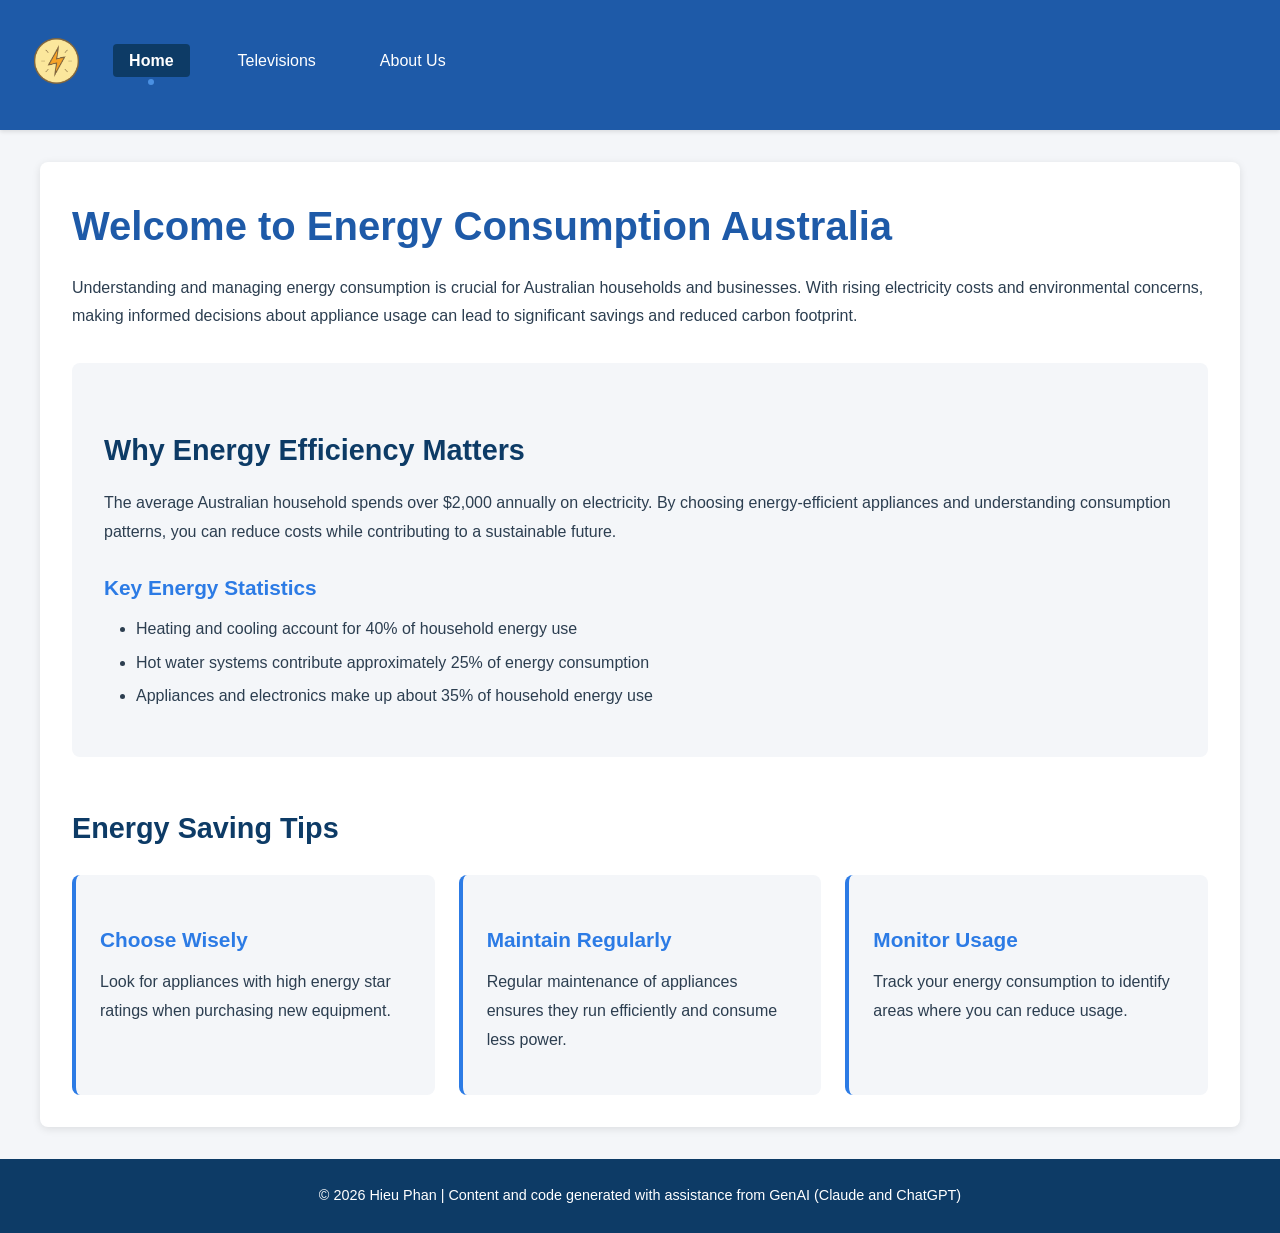
==== energy_platform/index.html @ 1168d559 "repo reconstruc t" ====
<!DOCTYPE html>
<html lang="en">
<head>
    <meta charset="UTF-8">
    <meta name="viewport" content="width=device-width, initial-scale=1.0">
    <title>Energy Consumption - Home</title>
    <link rel="stylesheet" href="styles.css">
</head>
<body>
    <nav class="top-nav">
        <div class="logo-container">
            <a href="#" onclick="showPage('home'); return false;">
                <img src="PowerIcon.png" alt="Power Logo" class="logo">
            </a>
        </div>
        <ul class="nav-menu">
            <li><a href="#" onclick="showPage('home'); return false;" class="nav-link active" data-page="home">Home</a></li>
            <li><a href="#" onclick="showPage('televisions'); return false;" class="nav-link" data-page="televisions">Televisions</a></li>
            <li><a href="#" onclick="showPage('about'); return false;" class="nav-link" data-page="about">About Us</a></li>
        </ul>
    </nav>

    <main>
        <div id="home-page" class="page active">
            <h1>Welcome to Energy Consumption Australia</h1>
            <p>Understanding and managing energy consumption is crucial for Australian households and businesses. With rising electricity costs and environmental concerns, making informed decisions about appliance usage can lead to significant savings and reduced carbon footprint.</p>
            
            <section class="energy-info">
                <h2>Why Energy Efficiency Matters</h2>
                <p>The average Australian household spends over $2,000 annually on electricity. By choosing energy-efficient appliances and understanding consumption patterns, you can reduce costs while contributing to a sustainable future.</p>
                
                <h3>Key Energy Statistics</h3>
                <ul>
                    <li>Heating and cooling account for 40% of household energy use</li>
                    <li>Hot water systems contribute approximately 25% of energy consumption</li>
                    <li>Appliances and electronics make up about 35% of household energy use</li>
                </ul>
            </section>

            <section class="tips">
                <h2>Energy Saving Tips</h2>
                <div class="tips-grid">
                    <div class="tip-card">
                        <h3>Choose Wisely</h3>
                        <p>Look for appliances with high energy star ratings when purchasing new equipment.</p>
                    </div>
                    <div class="tip-card">
                        <h3>Maintain Regularly</h3>
                        <p>Regular maintenance of appliances ensures they run efficiently and consume less power.</p>
                    </div>
                    <div class="tip-card">
                        <h3>Monitor Usage</h3>
                        <p>Track your energy consumption to identify areas where you can reduce usage.</p>
                    </div>
                </div>
            </section>
        </div>

        <div id="televisions-page" class="page">
            <h1>Television Energy Consumption</h1>
            <p>Televisions are one of the most common household appliances in Australia, with most homes having multiple units. Understanding their energy consumption can help you make informed purchasing decisions.</p>

            <section class="tv-tips">
                <h2>Reducing TV Energy Consumption</h2>
                <ul>
                    <li>Adjust brightness settings - factory settings are often unnecessarily high</li>
                    <li>Enable power-saving modes available in most modern TVs</li>
                    <li>Turn off completely rather than leaving on standby (standby can use 1-5 watts)</li>
                    <li>Consider screen size - larger screens consume more power</li>
                    <li>Check energy star ratings when purchasing new televisions</li>
                </ul>
            </section> 
            <section class="tv-info">
                <h2>Understanding Television Energy Consumption</h2>
                <p>
                    This section uses official Australian television energy rating data to explore
                    how different television characteristics influence annual energy consumption.
                    The visualisations focus on factors that matter most to consumers, including
                    screen size, display technology, and brand-level efficiency.
                </p>

                <!-- VISUALISATION 1 -->
                <div class="viz-section">
                    <h3>Visualisation 1: Screen Size vs Energy Consumption</h3>
                    <p class="viz-context">
                        This scatter plot illustrates the relationship between television screen size
                        (in inches) and annual energy consumption (kWh/year). While energy usage
                        generally increases with screen size, the plot shows considerable variation,
                        indicating that energy efficiency differs significantly between models.
                    </p>

                    <img 
                        src="energy_size.png" 
                        alt="Scatter plot showing the relationship between television screen size and annual energy consumption"
                        class="viz-image">
                </div>

                <!-- VISUALISATION 2 -->
                <div class="viz-section">
                    <h3>Visualisation 2: Average Energy Consumption by Screen Technology</h3>
                    <p class="viz-context">
                        This bar chart compares the average annual energy consumption of televisions
                        based on screen technology, such as LED/LCD, OLED, and Plasma. The visualisation
                        highlights how advances in display technology have contributed to improved
                        energy efficiency in modern televisions.
                    </p>

                    <img 
                        src="energy_tech.png" 
                        alt="Bar chart comparing average annual energy consumption across different television screen technologies"
                        class="viz-image">
                </div>

                <!-- VISUALISATION 3 -->
                <div class="viz-section">
                    <h3>Visualisation 3: Average Energy Consumption by Brand</h3>
                    <p class="viz-context">
                        This bar chart presents the average annual energy consumption of television
                        models grouped by brand available in the Australian market. It allows consumers
                        to observe differences in typical energy performance across manufacturers,
                        while recognising that efficiency can still vary between individual models.
                    </p>

                    <img 
                        src="energy_brand.png" 
                        alt="Bar chart showing average annual television energy consumption by brand in Australia"
                        class="viz-image">
                </div>
            </section>


        </div>

        <div id="about-page" class="page">
            <h1>About Us</h1>
            <p>Energy Consumption Australia is dedicated to helping Australian households and businesses understand and optimize their energy usage. Our mission is to provide accessible information about appliance energy consumption to empower consumers to make informed decisions.</p>

            <section class="mission">
                <h2>Our Mission</h2>
                <p>We believe that knowledge is power—especially when it comes to power consumption. By providing clear, accurate information about how much energy different appliances use, we help Australians:</p>
                <ul>
                    <li>Reduce their electricity bills</li>
                    <li>Make environmentally conscious purchasing decisions</li>
                    <li>Understand the true cost of running household appliances</li>
                    <li>Contribute to a more sustainable future</li>
                </ul>
            </section>

            <section class="resources">
                <h2>Resources and Information</h2>
                <p>Our information is sourced from Australian energy authorities, manufacturer specifications, and independent testing. We regularly update our content to reflect the latest appliance technologies and energy efficiency standards.</p>
                <p>All energy cost estimates are based on average Australian electricity rates, which vary by state and provider. Check with your energy retailer for specific rates in your area.</p>
            </section>
        </div>
    </main>

    <footer>
        <p>&copy; 2026 Hieu Phan | Content and code generated with assistance from GenAI (Claude and ChatGPT)</p>
    </footer>

    <script src="script.js"></script>
</body>
</html>
---- energy_platform/styles.css ----
/* Color scheme based on power logo - using blues and energetic colors */
:root {
    --primary-blue: #1e5aa8;
    --light-blue: #4a90e2;
    --accent-blue: #2c7be5;
    --dark-navy: #0d3b66;
    --light-gray: #f4f6f9;
    --white: #ffffff;
    --text-dark: #2c3e50;
    --border-gray: #dce1e8;
}

* {
    margin: 0;
    padding: 0;
    box-sizing: border-box;
}

body {
    font-family: -apple-system, BlinkMacSystemFont, 'Segoe UI', Roboto, Oxygen, Ubuntu, Cantarell, sans-serif;
    line-height: 1.6;
    color: var(--text-dark);
    background-color: var(--light-gray);
}

/* Navigation Styles */
.top-nav {
    background-color: var(--primary-blue);
    padding: 1rem 2rem;
    display: flex;
    align-items: center;
    box-shadow: 0 2px 4px rgba(0, 0, 0, 0.1);
    position: sticky;
    top: 0;
    z-index: 1000;
}

.logo-container {
    margin-right: 2rem;
}

.logo {
    height: 50px;
    width: auto;
    cursor: pointer;
    transition: transform 0.3s ease;
}

.logo:hover {
    transform: scale(1.1);
}

.nav-menu {
    list-style: none;
    display: flex;
    gap: 2rem;
    margin: 0;
    padding: 0;
}

.nav-link {
    color: var(--white);
    text-decoration: none;
    padding: 0.5rem 1rem;
    border-radius: 4px;
    transition: all 0.3s ease;
    font-weight: 500;
    position: relative;
}

/* Mouse over feedback */
.nav-link:hover {
    background-color: var(--accent-blue);
    transform: translateY(-2px);
}

/* Active page indicator */
.nav-link.active {
    background-color: var(--dark-navy);
    font-weight: 600;
}

.nav-link.active::after {
    content: '';
    position: absolute;
    bottom: -8px;
    left: 50%;
    transform: translateX(-50%);
    width: 6px;
    height: 6px;
    background-color: var(--light-blue);
    border-radius: 50%;
}

/* Main Content */
main {
    max-width: 1200px;
    margin: 2rem auto;
    padding: 2rem;
    background-color: var(--white);
    border-radius: 8px;
    box-shadow: 0 2px 8px rgba(0, 0, 0, 0.1);
    min-height: calc(100vh - 200px);
}

/* Page Visibility */
.page {
    display: none;
}

.page.active {
    display: block;
    animation: fadeIn 0.3s ease-in;
}

@keyframes fadeIn {
    from {
        opacity: 0;
        transform: translateY(10px);
    }
    to {
        opacity: 1;
        transform: translateY(0);
    }
}

/* Typography */
h1 {
    color: var(--primary-blue);
    margin-bottom: 1rem;
    font-size: 2.5rem;
}

h2 {
    color: var(--dark-navy);
    margin-top: 2rem;
    margin-bottom: 1rem;
    font-size: 1.8rem;
}

h3 {
    color: var(--accent-blue);
    margin-top: 1.5rem;
    margin-bottom: 0.75rem;
    font-size: 1.3rem;
}

p {
    margin-bottom: 1rem;
    line-height: 1.8;
}

ul {
    margin-left: 2rem;
    margin-bottom: 1rem;
}

li {
    margin-bottom: 0.5rem;
}

/* Home Page Sections */
.energy-info {
    background-color: var(--light-gray);
    padding: 2rem;
    border-radius: 8px;
    margin: 2rem 0;
}

.tips {
    margin-top: 3rem;
}

.tips-grid {
    display: grid;
    grid-template-columns: repeat(auto-fit, minmax(250px, 1fr));
    gap: 1.5rem;
    margin-top: 1.5rem;
}

.tip-card {
    background-color: var(--light-gray);
    padding: 1.5rem;
    border-radius: 8px;
    border-left: 4px solid var(--accent-blue);
    transition: transform 0.3s ease;
}

.tip-card:hover {
    transform: translateY(-5px);
    box-shadow: 0 4px 12px rgba(0, 0, 0, 0.1);
}

/* Television Page Sections */
.tv-info {
    margin-top: 2rem;
}

.tv-type {
    background-color: var(--light-gray);
    padding: 1.5rem;
    border-radius: 8px;
    margin-bottom: 1.5rem;
    border-left: 4px solid var(--light-blue);
}

.tv-tips {
    background-color: var(--light-gray);
    padding: 2rem;
    border-radius: 8px;
    margin-top: 2rem;
}

/* About Page Sections */
.mission, .resources {
    margin-top: 2rem;
}

/* Footer */
footer {
    background-color: var(--dark-navy);
    color: var(--white);
    text-align: center;
    padding: 1.5rem;
    margin-top: 2rem;
}

footer p {
    margin: 0;
    font-size: 0.9rem;
}

/* Responsive Design */
@media (max-width: 768px) {
    .top-nav {
        flex-direction: column;
        padding: 1rem;
    }

    .logo-container {
        margin-right: 0;
        margin-bottom: 1rem;
    }

    .nav-menu {
        flex-direction: column;
        gap: 0.5rem;
        width: 100%;
    }

    .nav-link {
        display: block;
        text-align: center;
    }

    main {
        margin: 1rem;
        padding: 1.5rem;
    }

    h1 {
        font-size: 2rem;
    }

    h2 {
        font-size: 1.5rem;
    }

    .tips-grid {
        grid-template-columns: 1fr;
    }
}

.viz-placeholder {
    border: 2px dashed #aaa;
    padding: 40px;
    text-align: center;
    margin: 20px 0;
    background-color: #f9f9f9;
}

.viz-context {
    font-size: 0.95rem;
    color: #444;
}

.viz-note {
    font-size: 0.85rem;
    color: #777;
    font-style: italic;
}

img{
    text-align: center;
    margin: 20px 0;
    width: 100%;
    height: 100%;
}
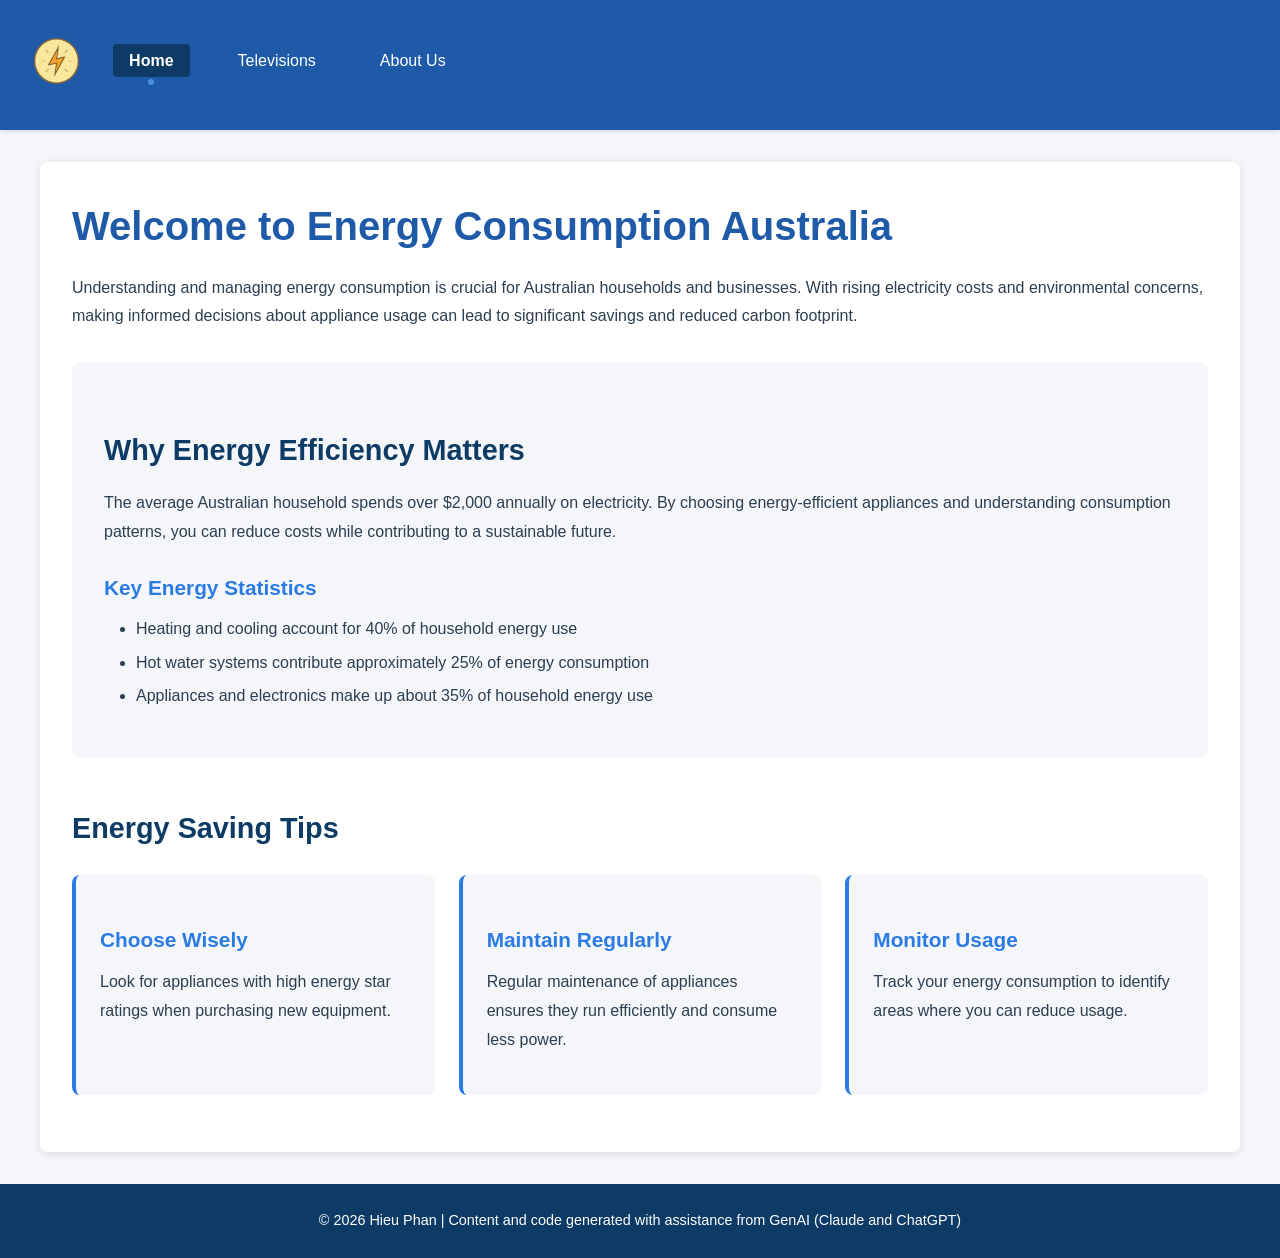
==== commit 9f3e53c0: "generate bar charts for brand/count table" ====
--- a/energy_platform/index.html
+++ b/energy_platform/index.html
@@ -5,6 +5,8 @@
     <meta name="viewport" content="width=device-width, initial-scale=1.0">
     <title>Energy Consumption - Home</title>
     <link rel="stylesheet" href="styles.css">
+    <!-- D3 library for SVG visualisations -->
+    <script src="https://d3js.org/d3.v7.min.js"></script>
 </head>
 <body>
     <nav class="top-nav">
@@ -152,6 +154,10 @@
                 <p>All energy cost estimates are based on average Australian electricity rates, which vary by state and provider. Check with your energy retailer for specific rates in your area.</p>
             </section>
         </div>
+        <br>
+        <div class="responsive-svg-container">
+            <!-- D3 will append an svg here -->
+        </div>
     </main>
 
     <footer>
--- a/energy_platform/styles.css
+++ b/energy_platform/styles.css
@@ -295,4 +295,11 @@
     margin: 20px 0;
     width: 100%;
     height: 100%;
+}
+
+.responsive-svg-container {
+    margin-right: auto;
+    margin-left: auto;
+    width: 100%;
+    max-width: 1200px;
 }
